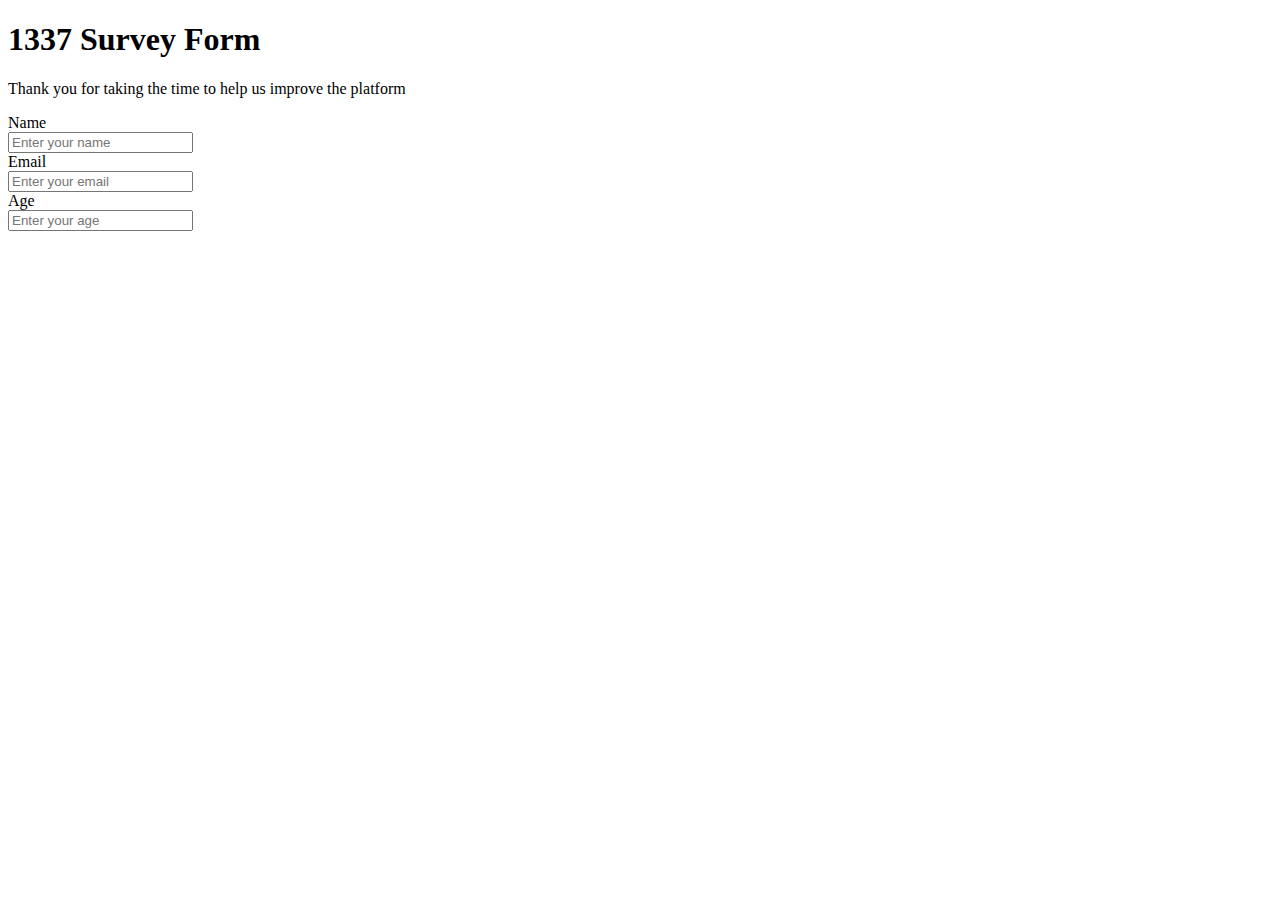
==== HTML_CSS_Project/Build a Survey Form/form.html @ 290091d8 "only html in the freecodecamp project" ====
<!DOCTYPE html>
<html lang="en">
<head>
	<meta charset="UTF-8">
	<meta name="viewport" content="width=device-width, initial-scale=1.0">
	<title>fofo Survey Form</title>
</head>
<body>
	<h1 id="title">1337 Survey Form</h1>
	<p id="description">Thank you for taking the time to help us improve the platform</p>
	<form id="survey-form">
		<label  for="name">Name</label><br>
		<input type="text" id="name" name="name" placeholder="Enter your name"><br>

		<label  for="email" required>Email</label><br>
		<input type="text" id="email" name="email" placeholder="Enter your email"><br>

		<label  for="number" required>Age</label><br>
		<input type="text" id="number" name="number" placeholder="Enter your age"><br>
	</form>

</body>
</html>
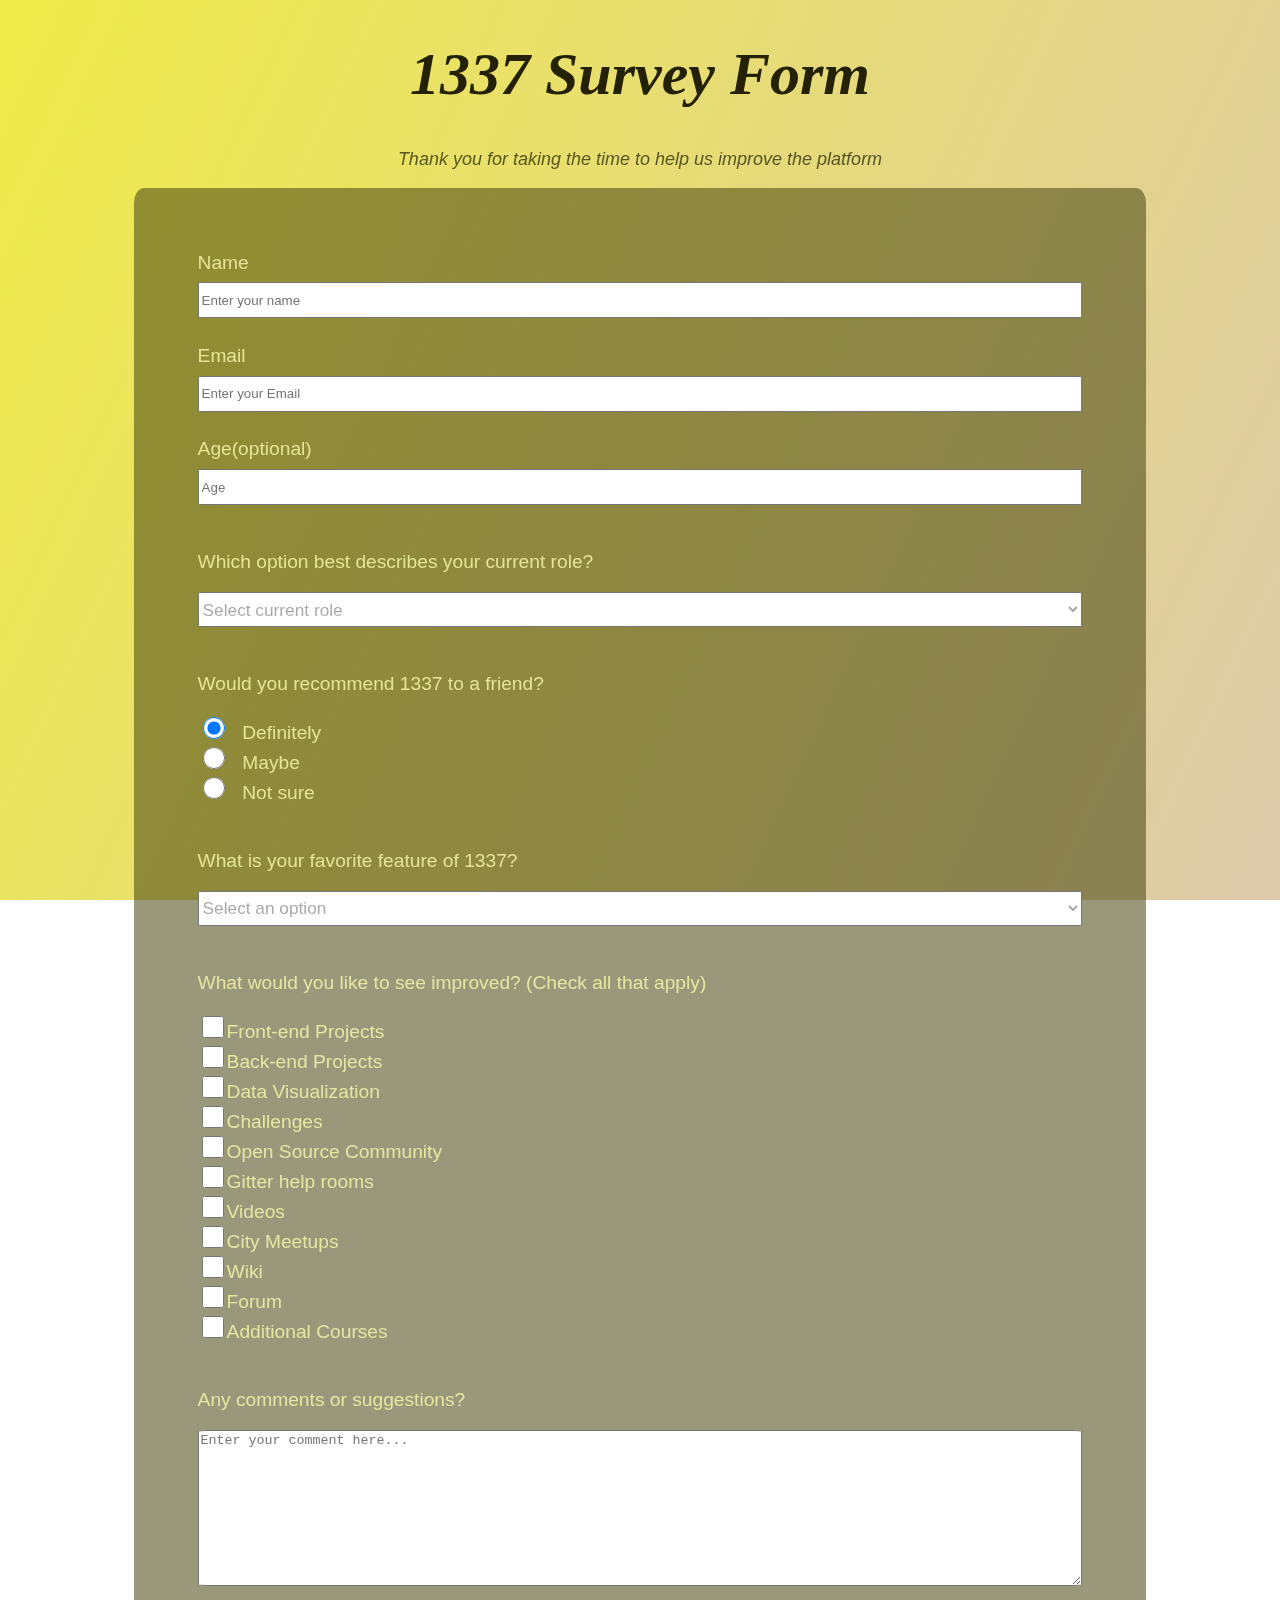
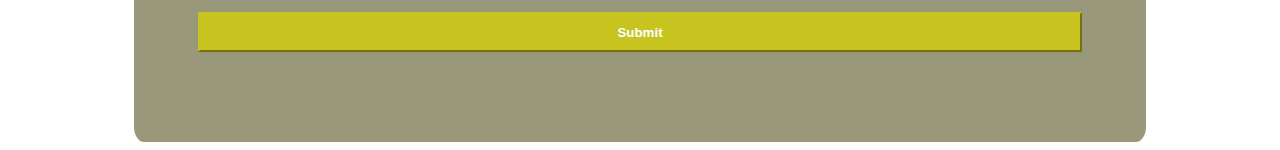
==== commit 93c96ff0: "finished the css but i didn't test it" ====
--- a/HTML_CSS_Project/Build a Survey Form/form.html
+++ b/HTML_CSS_Project/Build a Survey Form/form.html
@@ -3,21 +3,90 @@
 <head>
 	<meta charset="UTF-8">
 	<meta name="viewport" content="width=device-width, initial-scale=1.0">
+	<link rel="stylesheet" href="style.css">
 	<title>fofo Survey Form</title>
 </head>
 <body>
 	<h1 id="title">1337 Survey Form</h1>
 	<p id="description">Thank you for taking the time to help us improve the platform</p>
 	<form id="survey-form">
-		<label  for="name">Name</label><br>
-		<input type="text" id="name" name="name" placeholder="Enter your name"><br>
-
-		<label  for="email" required>Email</label><br>
-		<input type="text" id="email" name="email" placeholder="Enter your email"><br>
-
-		<label  for="number" required>Age</label><br>
-		<input type="text" id="number" name="number" placeholder="Enter your age"><br>
-	</form>
-
+		<div class="form-group">
+		  <label id="name-label" for="name">Name</label>
+		  <input type="text" name="name" id="name" class="form-control" placeholder="Enter your name" required="">
+		</div>
+		<div class="form-group">
+		  <label id="email-label" for="email">Email</label>
+		  <input type="email" name="email" id="email" class="form-control" placeholder="Enter your Email" required="">
+		</div>
+		<div class="form-group">
+		  <label id="number-label" for="number">Age(optional)</label>
+		  <input type="number" name="age" id="number" min="18" max="30" class="form-control" placeholder="Age">
+		</div>
+		<div class="form-group">
+		  <p>Which option best describes your current role?</p>
+		  <select id="dropdown" name="role" class="form-control" required="">
+			<option disabled="" selected="" value="">Select current role</option>
+			<option value="student">Student</option>
+			<option value="job">Full Time Job</option>
+			<option value="learner">Full Time Learner</option>
+			<option value="preferNo">Prefer not to say</option>
+			<option value="other">Other</option>
+		  </select>
+		</div>
+	
+		<div class="form-group">
+		  <p>Would you recommend 1337 to a friend?</p>
+		  <label>
+			<input name="user-recommend" value="definitely" type="radio" class="input-radio" checked="">Definitely</label>
+		  <label>
+			<input name="user-recommend" value="maybe" type="radio" class="input-radio">Maybe</label>
+	
+		  <label><input name="user-recommend" value="not-sure" type="radio" class="input-radio">Not sure</label>
+		</div>
+	
+		<div class="form-group">
+		  <p>
+			What is your favorite feature of 1337?
+		  </p>
+		  <select id="most-like" name="mostLike" class="form-control" required="">
+			<option disabled="" selected="" value="">Select an option</option>
+			<option value="challenges">Challenges</option>
+			<option value="projects">Projects</option>
+			<option value="community">Community</option>
+			<option value="openSource">Open Source</option>
+		  </select>
+		</div>
+	
+		<div class="form-group">
+		  <p>
+			What would you like to see improved?
+			<span class="clue">(Check all that apply)</span>
+		  </p>
+	
+		  <label><input name="prefer" value="front-end-projects" type="checkbox" class="input-checkbox">Front-end Projects</label>
+		  <label>
+			<input name="prefer" value="back-end-projects" type="checkbox" class="input-checkbox">Back-end Projects</label>
+		  <label><input name="prefer" value="data-visualization" type="checkbox" class="input-checkbox">Data Visualization</label>
+		  <label><input name="prefer" value="challenges" type="checkbox" class="input-checkbox">Challenges</label>
+		  <label><input name="prefer" value="open-source-community" type="checkbox" class="input-checkbox">Open Source Community</label>
+		  <label><input name="prefer" value="gitter-help-rooms" type="checkbox" class="input-checkbox">Gitter help rooms</label>
+		  <label><input name="prefer" value="videos" type="checkbox" class="input-checkbox">Videos</label>
+		  <label><input name="prefer" value="city-meetups" type="checkbox" class="input-checkbox">City Meetups</label>
+		  <label><input name="prefer" value="wiki" type="checkbox" class="input-checkbox">Wiki</label>
+		  <label><input name="prefer" value="forum" type="checkbox" class="input-checkbox">Forum</label>
+		  <label><input name="prefer" value="additional-courses" type="checkbox" class="input-checkbox">Additional Courses</label>
+		</div>
+	
+		<div class="form-group">
+		  <p>Any comments or suggestions?</p>
+		  <textarea id="comments" class="input-textarea" name="comment" placeholder="Enter your comment here..."></textarea>
+		</div>
+	
+		<div class="form-group">
+		  <button type="submit" id="submit" class="submit-button">
+			Submit
+		  </button>
+		</div>
+	  </form>
 </body>
 </html>--- a/HTML_CSS_Project/Build a Survey Form/style.css
+++ b/HTML_CSS_Project/Build a Survey Form/style.css
@@ -0,0 +1,98 @@
+body::before {
+    content: '';
+    position: fixed;
+    top: 0;
+    left: 0;
+    height: 100%;
+    width: 100%;
+    z-index: -1;
+    background: var(--color-darkblue);
+    background-image: linear-gradient( 
+115deg
+, rgba(235, 231, 27, 0.8), rgba(206, 179, 136, 0.7) ), url(1.jpg);
+    background-size: cover;
+    background-repeat: no-repeat;
+    background-position: center;
+}
+
+ #title {
+     color: rgb(36, 33, 4);
+     font-style: oblique;
+     text-align: center;
+     font-size: 60px;
+ }
+ #description {
+     font-family: 'Lucida Sans', 'Lucida Sans Regular', 'Lucida Grande', 'Lucida Sans Unicode', Geneva, Verdana, sans-serif;
+     font-size: large;
+     text-align: center;
+     font-style: oblique;
+    color: rgba(36, 33, 4, 0.726);
+ }
+ #survey-form {
+     margin:  0% 10%;
+     padding: 5%;
+     background-color: rgba(73, 72, 20, 0.561);
+     box-sizing: border-box;
+     display: block;
+     border-radius: 1%;
+     font-size: larger;
+ }
+ .form-group {
+     display: flex;
+     flex-direction: column;
+     color: rgba(248, 248, 171, 0.815);
+     margin-bottom: 3%;
+    font-family: 'Lucida Sans', 'Lucida Sans Regular', 'Lucida Grande', 'Lucida Sans Unicode', Geneva, Verdana, sans-serif;
+}
+.form-control {
+    height: 30px;
+}
+
+    #name-label {
+        margin-bottom: 1%;
+    }
+    #email-label {
+        margin-bottom: 1%;
+    }
+    #number-label {
+        margin-bottom: 1%;
+    }
+    #dropdown
+    {
+        font-size: 90%;
+        color: rgba(80, 80, 80, 0.493);
+        height: 35px;
+    }
+    #most-like
+    {
+        font-size: 90%;
+        height: 35px;
+        color: rgba(80, 80, 80, 0.493);
+    }
+    .input-radio{
+        width: 22px;
+        height: 22px;
+        margin-right: 2%;
+        border-radius: 1%;
+    }
+    
+    .input-checkbox{
+        display: inline-block;
+        margin-bottom: auto;
+        height: 22px;
+        width: 22px;
+        border-radius: 1%;
+    }
+
+    .input-textarea{
+        height: 150px;
+        border-radius: 1%;
+    }
+    .submit-button{
+        height: 40px;
+        color: #fff;
+        font-weight: bolder;
+        font-family: 'Lucida Sans', 'Lucida Sans Regular', 'Lucida Grande', 'Lucida Sans Unicode', Geneva, Verdana, sans-serif;
+        background-color: rgb(199, 196, 32);
+        border-color: rgb(199, 196, 32);
+    }
